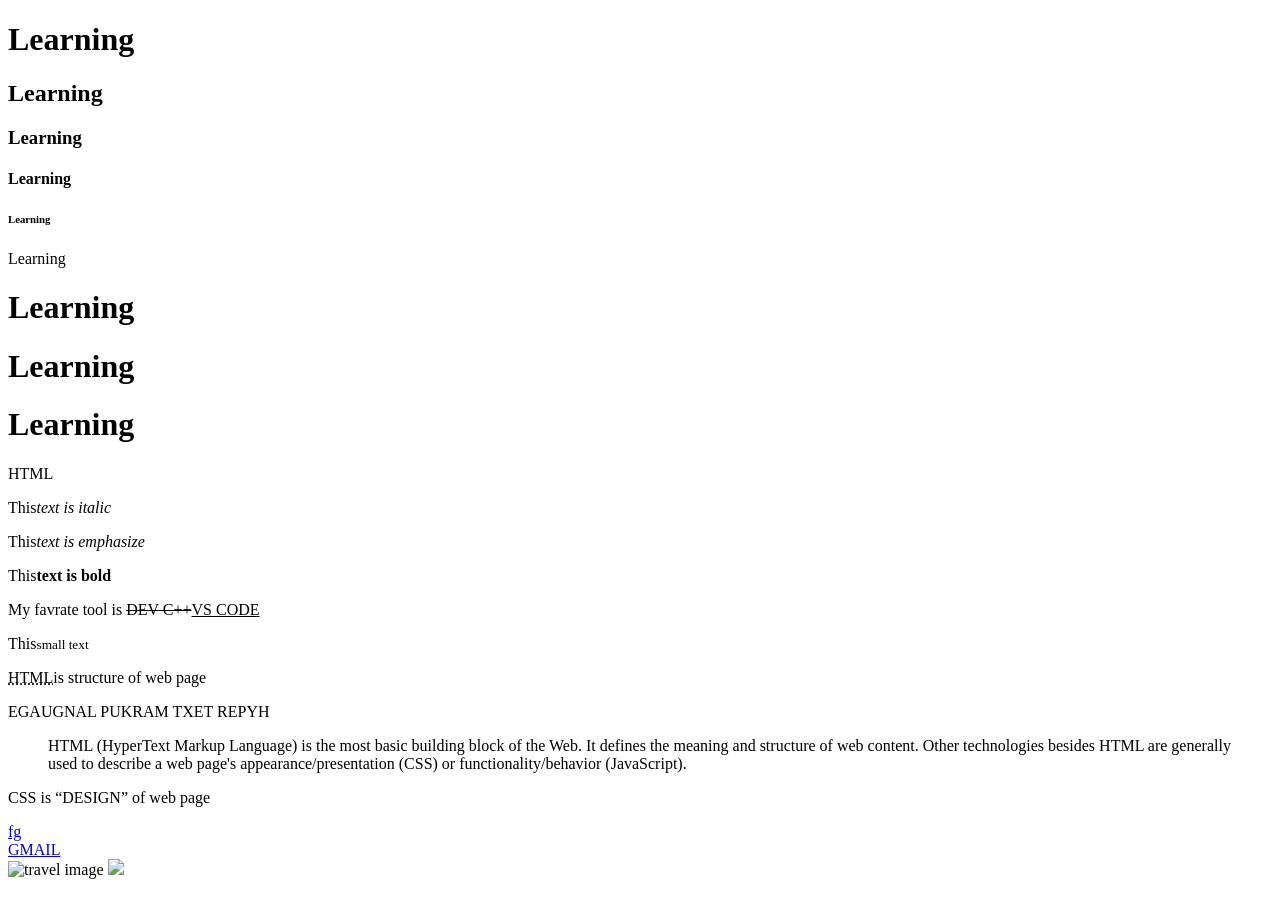
==== index.html @ 8839ebe7 "HTML and CSS I practiced Basics of HTML and CSS" ====
<!doctype html>
<html>
  <head>
    <title>udemy</title>
    <link rel="icon" type="image/png" href="/vijith profisnal photo.jpeg"/>
  </head>
  <body>
    <h1>Learning</h1>
    <h2>Learning</h2>
    <h3>Learning</h3>
    <h4>Learning</h4>
    <h6>Learning</h6>
    <h7>Learning</h7>
    <h1>Learning</h1>
    <h1>Learning</h1>
    <h1>Learning</h1>
    <p>HTML</p>
    <p>This<i>text is italic</i></p>
    <p>This<em>text is emphasize</em></p>
    <p>This<b>text is bold</b></p>
    <p>My favrate tool is <del>DEV C++</del><ins>VS CODE</ins></p>
    <p>This<small>small text</small></p>
    <p>
      <abbr title="HYPER TEXT MARKUP LANGUAGE">HTML</abbr>is structure of web
      page
    </p>
    <bdo dir="rtl">HYPER TEXT MARKUP LANGUAGE</bdo>
    <blockquote cite="https://developer.mozilla.org/en-US/docs/Web/HTML">
      HTML (HyperText Markup Language) is the most basic building block of the
      Web. It defines the meaning and structure of web content. Other
      technologies besides HTML are generally used to describe a web page's
      appearance/presentation (CSS) or functionality/behavior (JavaScript).
    </blockquote>

    <P>CSS is <q>DESIGN</q> of web page</P>
    <a href="vijith profisnal photo.jpeg">fg</a><br/>
    <a href="mailto : Vijith.bhima0999@gmail.com">GMAIL</a><br/>
    <img width="50%" src="/Travel/bg.jpg" alt="travel image"/>
    <img src="https://picsum.photos/200/300">
  </body>
</html>
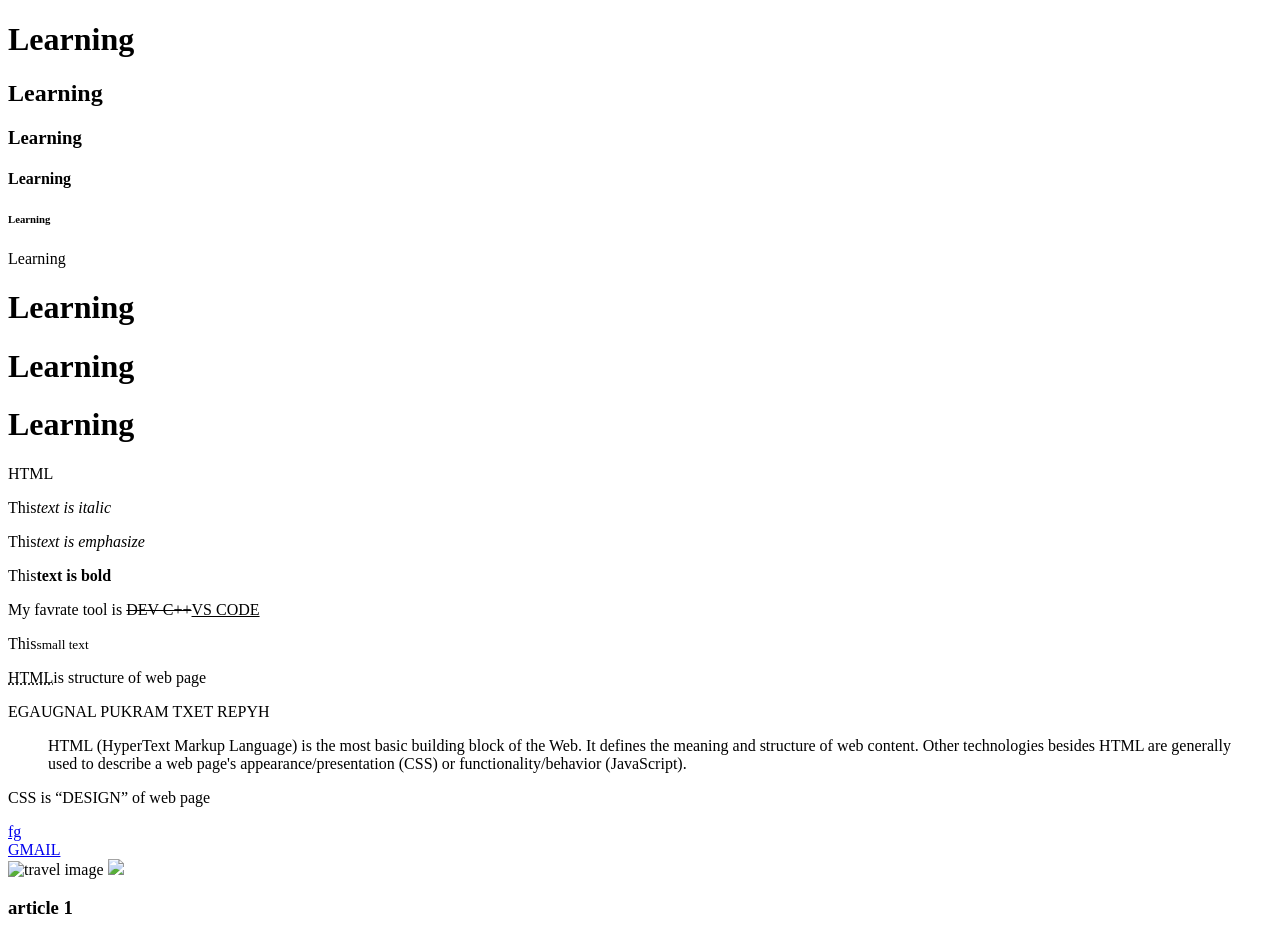
==== commit 0c3a0bd3: "added article" ====
--- a/index.html
+++ b/index.html
@@ -34,8 +34,11 @@
 
     <P>CSS is <q>DESIGN</q> of web page</P>
     <a href="vijith profisnal photo.jpeg">fg</a><br/>
-    <a href="mailto : Vijith.bhima0999@gmail.com">GMAIL</a><br/>
+    <a href="mailto: Vijith.bhima0999@gmail.com">GMAIL</a><br/>
     <img width="50%" src="/Travel/bg.jpg" alt="travel image"/>
     <img src="https://picsum.photos/200/300">
+    <article>
+      <h3>article 1</h3>
+    </article>
   </body>
 </html>
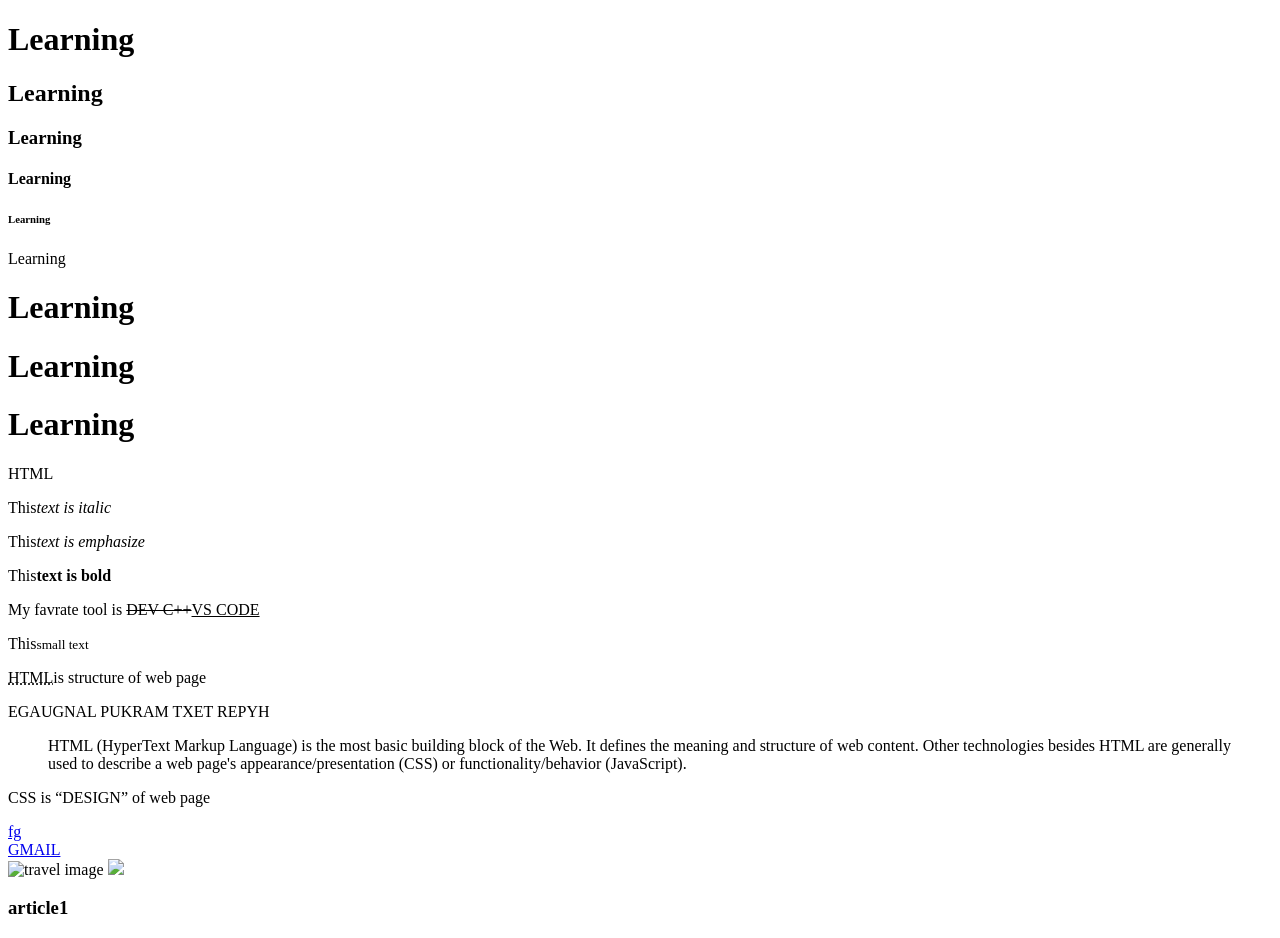
==== commit 6ba02be5: "updated mailto" ====
--- a/index.html
+++ b/index.html
@@ -37,8 +37,9 @@
     <a href="mailto: Vijith.bhima0999@gmail.com">GMAIL</a><br/>
     <img width="50%" src="/Travel/bg.jpg" alt="travel image"/>
     <img src="https://picsum.photos/200/300">
+
     <article>
-      <h3>article 1</h3>
+      <h3>article1</h3>
     </article>
   </body>
 </html>
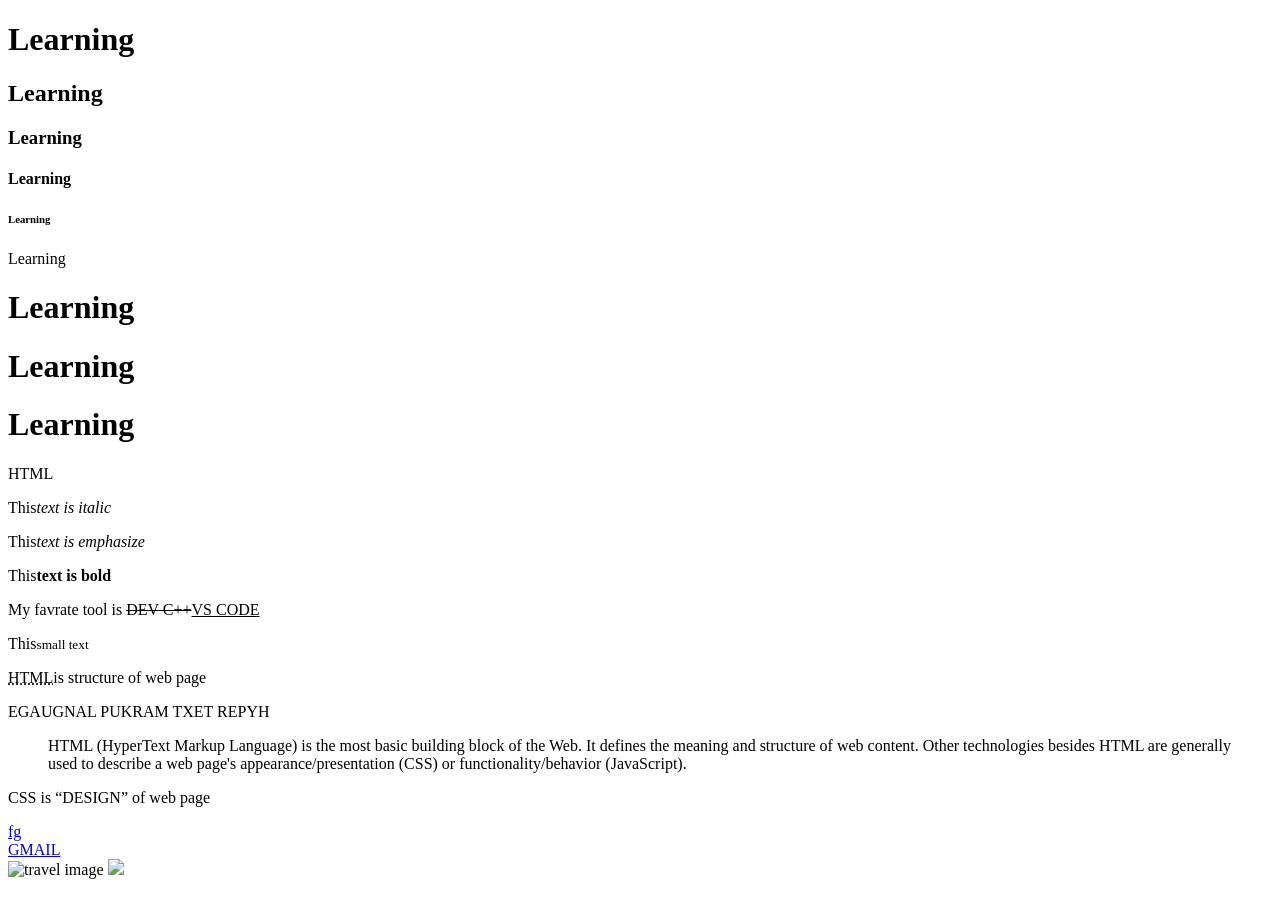
==== commit 3b9530b9: "Update index.html" ====
--- a/index.html
+++ b/index.html
@@ -38,8 +38,6 @@
     <img width="50%" src="/Travel/bg.jpg" alt="travel image"/>
     <img src="https://picsum.photos/200/300">
 
-    <article>
-      <h3>article1</h3>
-    </article>
+    
   </body>
 </html>
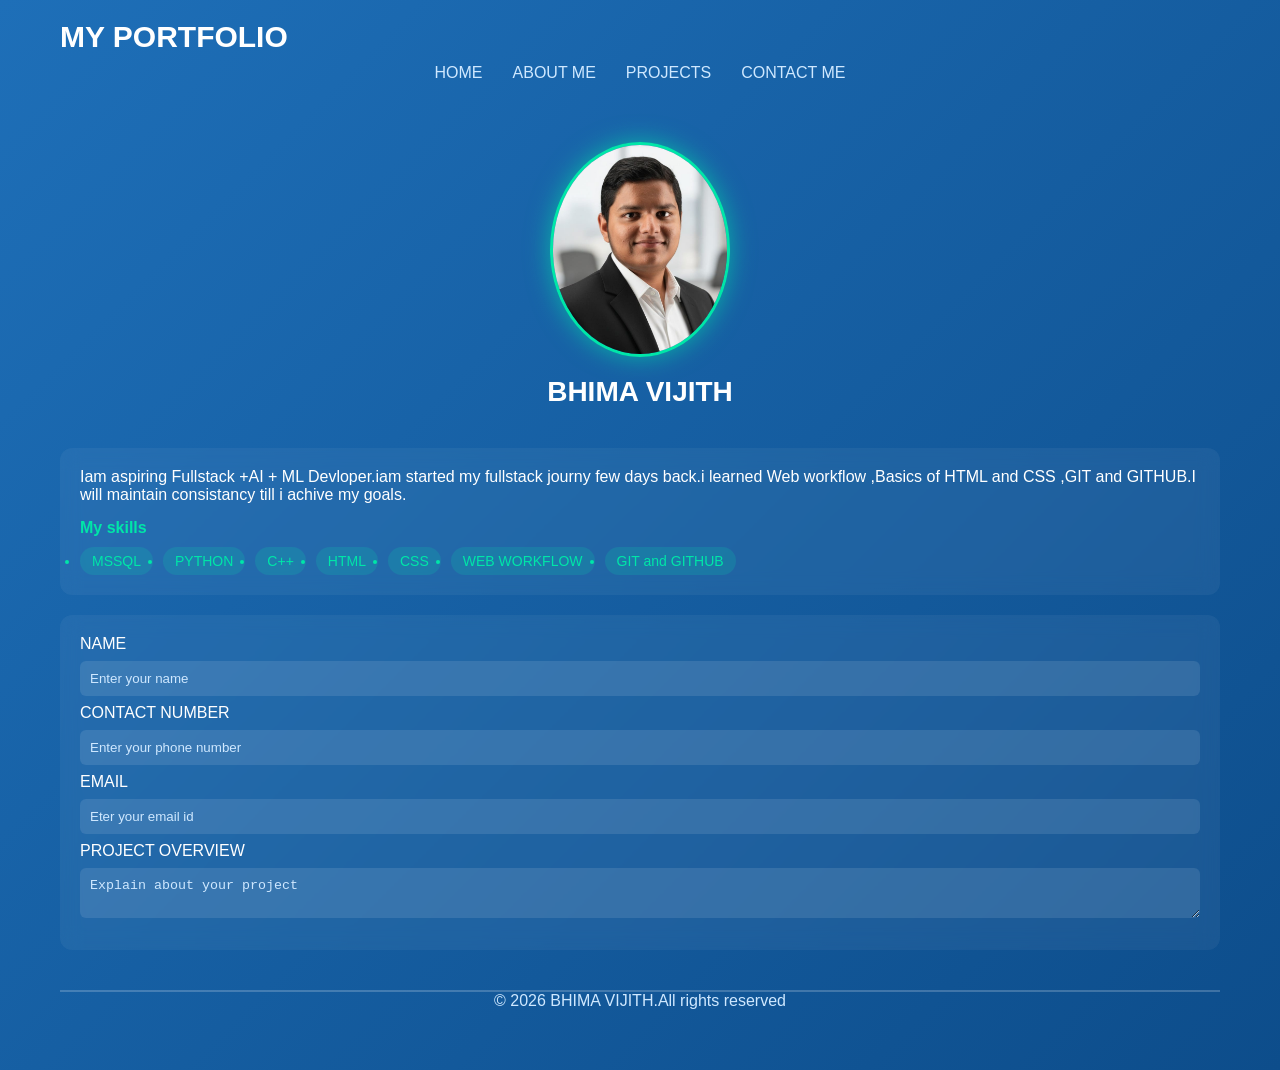
==== commit 84e952f2: "Merge branch 'feature/about-us'" ====
--- a/index.html
+++ b/index.html
@@ -1,43 +1,65 @@
-<!doctype html>
+<!DOCTYPE html>
 <html>
-  <head>
-    <title>udemy</title>
-    <link rel="icon" type="image/png" href="/vijith profisnal photo.jpeg"/>
-  </head>
-  <body>
-    <h1>Learning</h1>
-    <h2>Learning</h2>
-    <h3>Learning</h3>
-    <h4>Learning</h4>
-    <h6>Learning</h6>
-    <h7>Learning</h7>
-    <h1>Learning</h1>
-    <h1>Learning</h1>
-    <h1>Learning</h1>
-    <p>HTML</p>
-    <p>This<i>text is italic</i></p>
-    <p>This<em>text is emphasize</em></p>
-    <p>This<b>text is bold</b></p>
-    <p>My favrate tool is <del>DEV C++</del><ins>VS CODE</ins></p>
-    <p>This<small>small text</small></p>
-    <p>
-      <abbr title="HYPER TEXT MARKUP LANGUAGE">HTML</abbr>is structure of web
-      page
-    </p>
-    <bdo dir="rtl">HYPER TEXT MARKUP LANGUAGE</bdo>
-    <blockquote cite="https://developer.mozilla.org/en-US/docs/Web/HTML">
-      HTML (HyperText Markup Language) is the most basic building block of the
-      Web. It defines the meaning and structure of web content. Other
-      technologies besides HTML are generally used to describe a web page's
-      appearance/presentation (CSS) or functionality/behavior (JavaScript).
-    </blockquote>
 
-    <P>CSS is <q>DESIGN</q> of web page</P>
-    <a href="vijith profisnal photo.jpeg">fg</a><br/>
-    <a href="mailto: Vijith.bhima0999@gmail.com">GMAIL</a><br/>
-    <img width="50%" src="/Travel/bg.jpg" alt="travel image"/>
-    <img src="https://picsum.photos/200/300">
+<head>
+  <meta charset="UTF-8" />
+  <meta name="viewport" content="width=device-width initial-scale=1" />
+  <link rel="stylesheet" href="mystyle.css" />
+  <title>First portfolio practice</title>
+</head>
 
-    
-  </body>
-</html>
+<body>
+  <header>
+    <h3>MY PORTFOLIO</h3>
+    <nav>
+      <ul>
+        <li><a href="#">HOME</a></li>
+        <li><a href="#">ABOUT ME</a></li>
+        <li><a href="#">PROJECTS</a></li>
+        <li><a href="#">CONTACT ME</a></li>
+      </ul>
+    </nav>
+  </header>
+  <main>
+</section>
+    <section class="my-profile">
+      <img src="vijith profisnal photo.jpeg" />
+      <h2>BHIMA VIJITH</h2>
+    </section>
+    <section class="about-me">
+      <p>
+        Iam aspiring Fullstack +AI + ML Devloper.iam started my fullstack
+        journy few days back.i learned Web workflow ,Basics of HTML and CSS
+        ,GIT and GITHUB.I will maintain consistancy till i achive my goals.
+      </p>
+      <h4>My skills </h4>
+      <ul>
+        <li>MSSQL</li>
+        <li>PYTHON</li>
+        <li>C++</lI>
+        <li>HTML</li>
+        <li>CSS</li>
+        <li>WEB WORKFLOW</li>
+        <li>GIT and GITHUB</lI>
+      </ul>
+    </section>
+    <section class="contact-form">
+      <form>
+        <label for="name">NAME</label>
+        <input id="name" name="name" type="text" placeholder="Enter your name">
+        <label for="number">CONTACT NUMBER</label>
+        <input id="number" name="mobile-number" type="tel" placeholder="Enter your phone number">
+        <label for="mail">EMAIL</label>
+        <input id="mail" name="mail" type="email" placeholder="Eter your email id">
+        <label for="description">PROJECT OVERVIEW</label>
+        <textarea id="description" name="project" placeholder="Explain about your project"></textarea>
+      </form>
+    </section>
+    <footer>
+      <hr>
+      <span>&copy; 2026 BHIMA VIJITH.All rights reserved</span>
+    </footer>
+  </main>
+</body>
+
+</html>
--- a/mystyle.css
+++ b/mystyle.css
@@ -0,0 +1,160 @@
+/* RESET */
+* {
+  margin: 0;
+  padding: 0;
+  box-sizing: border-box;
+}
+
+/* BODY BACKGROUND (main blue gradient) */
+body {
+  background: linear-gradient(135deg, #1e6fb8, #0d4d8b);
+  font-family: 'Segoe UI', sans-serif;
+  color: #ffffff;
+}
+
+/* HEADER */
+header {
+  background: transparent;
+  padding: 20px 60px;
+}
+
+/* LOGO */
+header h3 {
+  color: #ffffff;
+  font-size: 30px;
+  font-weight: bold;
+}
+
+/* NAV */
+nav ul {
+  display: flex;
+  justify-content: center;
+  gap: 30px;
+  margin-top: 10px;
+}
+
+nav li {
+  list-style: none;
+}
+
+nav a {
+  text-decoration: none;
+  color: #cfe8ff;
+  font-weight: 500;
+  transition: 0.3s;
+}
+
+/* NAV HOVER */
+nav a:hover {
+  color: #00e6a8; /* teal highlight */
+}
+
+/* MAIN */
+main {
+  padding: 40px;
+}
+
+/* PROFILE SECTION */
+.my-profile {
+  text-align: center;
+  margin-bottom: 40px;
+}
+
+.my-profile img {
+  width: 180px;
+  border-radius: 50%;
+  border: 3px solid #00e6a8;
+  box-shadow: 0 0 25px rgba(0, 230, 168, 0.6);
+}
+
+.my-profile h2 {
+  margin-top: 15px;
+  font-size: 28px;
+}
+
+/* ABOUT SECTION */
+.about-me {
+  background: rgba(255, 255, 255, 0.05);
+  padding: 20px;
+  border-radius: 12px;
+  margin: 20px;
+  backdrop-filter: blur(10px);
+}
+
+.about-me h4 {
+  color: #00e6a8;
+  margin-top: 15px;
+}
+
+/* SKILLS */
+.about-me ul {
+  display: flex;
+  flex-wrap: wrap;
+  gap: 10px;
+  margin-top: 10px;
+}
+
+.about-me li {
+  background: rgba(0, 230, 168, 0.15);
+  padding: 6px 12px;
+  border-radius: 20px;
+  color: #00e6a8;
+  font-size: 14px;
+  transition: 0.3s;
+}
+
+.about-me li:hover {
+  background: #00e6a8;
+  color: #0d4d8b;
+}
+
+/* FORM */
+.contact-form {
+  background: rgba(255, 255, 255, 0.05);
+  padding: 20px;
+  margin: 20px;
+  border-radius: 12px;
+  backdrop-filter: blur(10px);
+}
+
+input, textarea {
+  width: 100%;
+  padding: 10px;
+  margin: 8px 0;
+  border: none;
+  border-radius: 6px;
+  background: rgba(255,255,255,0.1);
+  color: white;
+}
+
+input::placeholder,
+textarea::placeholder {
+  color: #cfe8ff;
+}
+
+/* BUTTON (LIKE IMAGE STYLE) */
+button {
+  background: linear-gradient(90deg, #00e6a8, #00cfff);
+  color: #003c6b;
+  padding: 12px 30px;
+  border: none;
+  border-radius: 30px;
+  font-weight: bold;
+  cursor: pointer;
+  transition: 0.3s;
+}
+
+button:hover {
+  opacity: 0.85;
+}
+
+/* FOOTER */
+footer {
+  text-align: center;
+  padding: 20px;
+  color: #cfe8ff;
+}
+
+hr {
+  border: 1px solid rgba(255,255,255,0.2);
+}
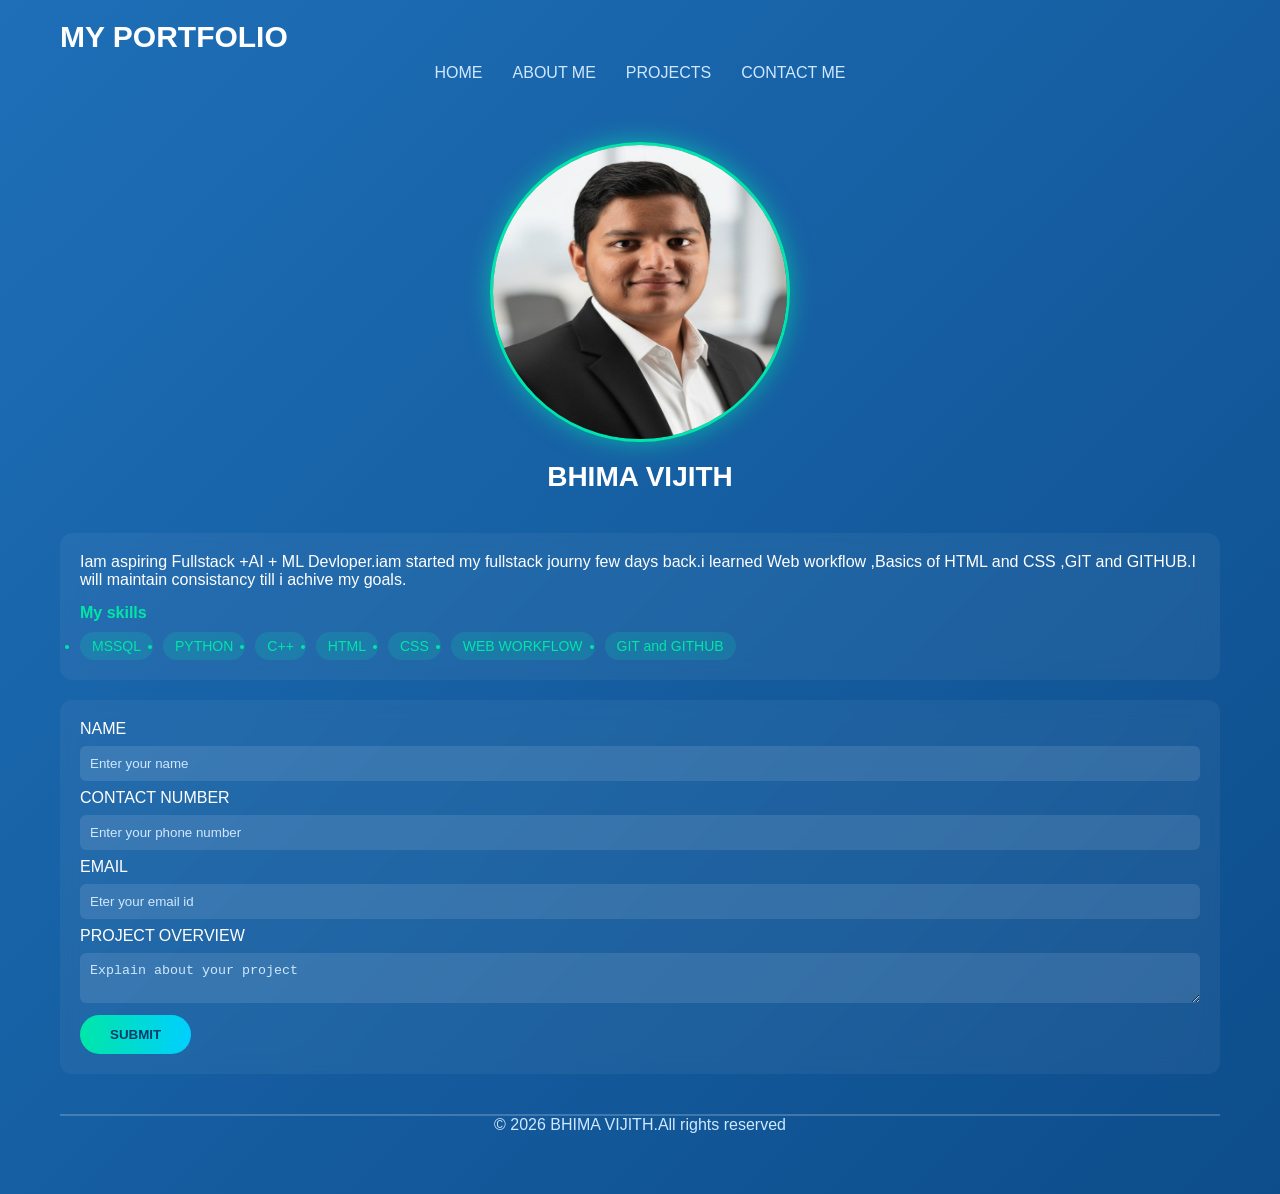
==== commit bde70dc2: "Practiced Positions and z-index in this file i practiced positions and z-index in css" ====
--- a/index.html
+++ b/index.html
@@ -21,7 +21,7 @@
     </nav>
   </header>
   <main>
-</section>
+
     <section class="my-profile">
       <img src="vijith profisnal photo.jpeg" />
       <h2>BHIMA VIJITH</h2>
@@ -36,11 +36,11 @@
       <ul>
         <li>MSSQL</li>
         <li>PYTHON</li>
-        <li>C++</lI>
+        <li>C++</li>
         <li>HTML</li>
         <li>CSS</li>
         <li>WEB WORKFLOW</li>
-        <li>GIT and GITHUB</lI>
+        <li>GIT and GITHUB</li>
       </ul>
     </section>
     <section class="contact-form">
@@ -53,7 +53,9 @@
         <input id="mail" name="mail" type="email" placeholder="Eter your email id">
         <label for="description">PROJECT OVERVIEW</label>
         <textarea id="description" name="project" placeholder="Explain about your project"></textarea>
+        <button name="button" type="submit">SUBMIT</button>
       </form>
+      
     </section>
     <footer>
       <hr>
--- a/mystyle.css
+++ b/mystyle.css
@@ -61,7 +61,8 @@
 }
 
 .my-profile img {
-  width: 180px;
+  width: 300px;
+  height: 300px;
   border-radius: 50%;
   border: 3px solid #00e6a8;
   box-shadow: 0 0 25px rgba(0, 230, 168, 0.6);
